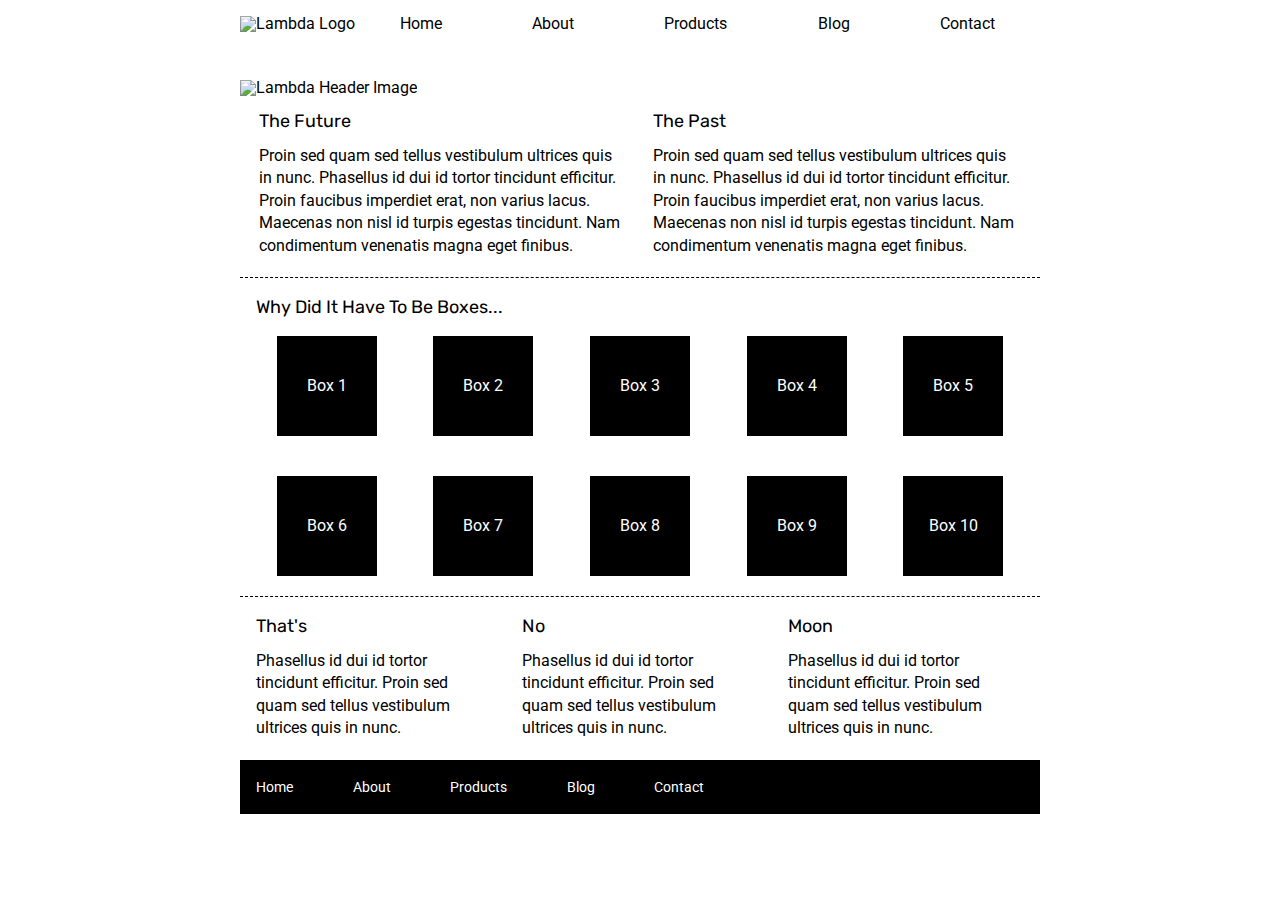
==== index.html @ 2a4de1dc "Completed header for index page" ====
<!doctype html>

<html lang="en">
<head>
<meta charset="utf-8">

<title>Sprint Challenge - Home</title>

<link href="https://fonts.googleapis.com/css?family=Roboto|Rubik" rel="stylesheet">
<link rel="stylesheet" href="css/index.css">

</head>

    <body>
        <div class="container">
            <header class="about-header">
                <img src="img/lambda-black.png" alt="Lambda Logo">
                <nav class="uni-nav">
                    <a href="#">Home</a>
                    <a href="#">About</a>
                    <a href="#">Products</a>
                    <a href="#">Blog</a>
                    <a href="#">Contact</a>
                </nav>
            </header>

            <img class="about-header-img" src="img/jumbo.jpg" alt="Lambda Header Image">

            <section class="top-content">
                <div class="text-container">
                    <h2>The Future</h2>
                    <p>Proin sed quam sed tellus vestibulum ultrices quis in nunc. Phasellus id dui id tortor tincidunt efficitur. Proin faucibus imperdiet erat, non varius lacus. Maecenas non nisl id turpis egestas tincidunt. Nam condimentum venenatis magna eget finibus.</p>
                </div>
                <div class="text-container">
                    <h2>The Past</h2>
                    <p>Proin sed quam sed tellus vestibulum ultrices quis in nunc. Phasellus id dui id tortor tincidunt efficitur. Proin faucibus imperdiet erat, non varius lacus. Maecenas non nisl id turpis egestas tincidunt. Nam condimentum venenatis magna eget finibus.</p>
                </div>
            </section>
            
            <section class="middle-content">
            
                <h2>Why Did It Have To Be Boxes...</h2>
                
                <div class="boxes">
                    <div class="box">Box 1</div>
                    <div class="box">Box 2</div>
                    <div class="box">Box 3</div>
                    <div class="box">Box 4</div>
                    <div class="box">Box 5</div>
                    <div class="box">Box 6</div>
                    <div class="box">Box 7</div>
                    <div class="box">Box 8</div>
                    <div class="box">Box 9</div>
                    <div class="box">Box 10</div>
                </div>
            
            </section>

            <section class="bottom-content">

                <div class="text-container">
                    <h2>That's</h2>
                    <p>Phasellus id dui id tortor tincidunt efficitur. Proin sed quam sed tellus vestibulum ultrices quis in nunc.</p>
                </div>
                <div class="text-container">
                    <h2>No</h2>
                    <p>Phasellus id dui id tortor tincidunt efficitur. Proin sed quam sed tellus vestibulum ultrices quis in nunc.</p>
                </div>
                <div class="text-container">
                    <h2>Moon</h2>
                    <p>Phasellus id dui id tortor tincidunt efficitur. Proin sed quam sed tellus vestibulum ultrices quis in nunc.</p>
                </div>

            </section>
            
            <footer>
                <nav>
                    <a href="#">Home</a>
                    <a href="#">About</a>
                    <a href="#">Products</a>
                    <a href="#">Blog</a>
                    <a href="#">Contact</a>
                </nav>
            </footer>
        </div><!-- container -->        
    </body>
</html>
---- css/index.css ----
/* http://meyerweb.com/eric/tools/css/reset/ 
   v2.0 | 20110126
   License: none (public domain)
*/

html, body, div, span, applet, object, iframe,
h1, h2, h3, h4, h5, h6, p, blockquote, pre,
a, abbr, acronym, address, big, cite, code,
del, dfn, em, img, ins, kbd, q, s, samp,
small, strike, strong, sub, sup, tt, var,
b, u, i, center,
dl, dt, dd, ol, ul, li,
fieldset, form, label, legend,
table, caption, tbody, tfoot, thead, tr, th, td,
article, aside, canvas, details, embed, 
figure, figcaption, footer, header, hgroup, 
menu, nav, output, ruby, section, summary,
time, mark, audio, video {
	margin: 0;
	padding: 0;
	border: 0;
	font-size: 100%;
	font: inherit;
	vertical-align: baseline;
}
/* HTML5 display-role reset for older browsers */
article, aside, details, figcaption, figure, 
footer, header, hgroup, menu, nav, section {
	display: block;
}
body {
	line-height: 1;
}
ol, ul {
	list-style: none;
}
blockquote, q {
	quotes: none;
}
blockquote:before, blockquote:after,
q:before, q:after {
	content: '';
	content: none;
}
table {
	border-collapse: collapse;
	border-spacing: 0;
}

* {
    box-sizing: border-box;
}

html, body {
    height: 100%;
    font-family: 'Roboto', sans-serif;
}

h1, h2, h3, h4, h5 {
    font-size: 18px;
    margin-bottom: 15px;
    font-family: 'Rubik', sans-serif;
}

p {
    line-height: 1.4;
}

/* INDEX PAGE CSS STARTS HERE */

/* border: 1px solid green; */

.container {
    width: 800px;
    margin: 0 auto;
}

.about-header {
    display: flex;
    align-items: flex-end;
    margin: 1rem 0 3rem;
}

.uni-nav {
    display: flex;
    justify-content: space-around;
    flex: 1;
}

.uni-nav a {
    color: black;
    text-decoration: none;
}

.uni-nav a:hover {
    text-decoration: underline;
}

.about-header-img {
    margin-bottom: 1rem;
}

.top-content {
    display: flex;
    flex-wrap: wrap;
    justify-content: space-evenly;
    margin-bottom: 20px;
    border-bottom: 1px dashed black;
}

.top-content .text-container {
    width: 48%;
    padding: 0 1%;
    padding-bottom: 20px;  
}

.middle-content {
    margin-bottom: 20px;
    border-bottom: 1px dashed black;
}

.middle-content h2 {
    padding: 0 2%;
    margin-bottom: 0;
}

.middle-content .boxes {
    display: flex;
    flex-wrap: wrap;
    justify-content: space-evenly;
}

.middle-content .boxes .box {
    width: 12.5%;
    height: 100px;
    background: black;
    margin: 20px 2.5%;
    color: white;
    display: flex;
    align-items: center;
    justify-content: center;
}

.bottom-content {
    display: flex;
    margin: 0 2% 20px;
    justify-content: space-around;
}

.bottom-content .text-container {
    padding-right: 4%;
}

.bottom-content .text-container:last-child {
    padding-right: 0;
}

footer {
    width: 100%;
    background: black;
}

footer nav {
    width: 60%;
    display: flex;
    justify-content: space-between;
    align-items: center;
    padding: 20px 2%;
    font-size: 14px;
}

footer nav a {
    color: white;
    text-decoration: none;
}
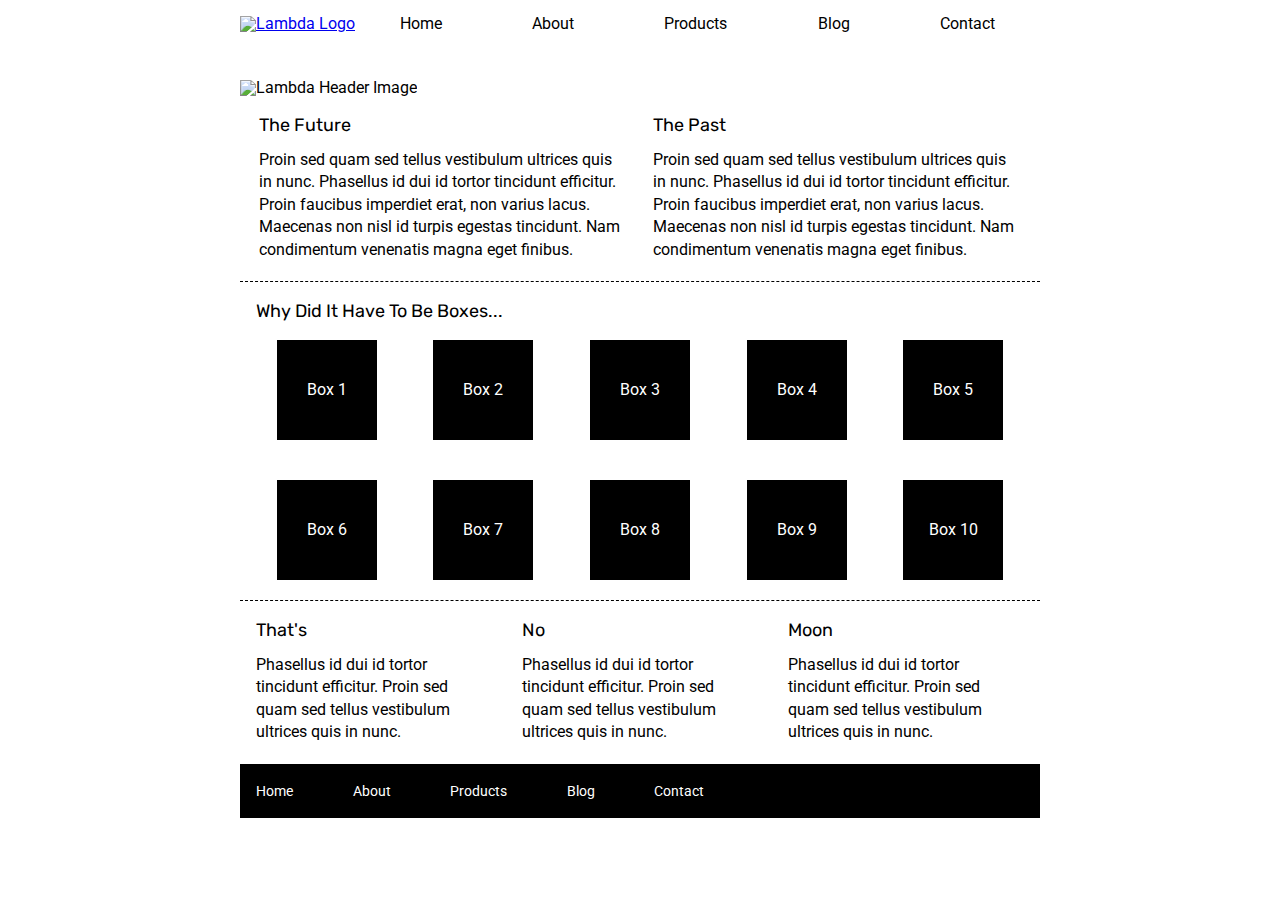
==== commit 11608811: ""Completed about page layout"" ====
--- a/index.html
+++ b/index.html
@@ -13,18 +13,18 @@
 
     <body>
         <div class="container">
-            <header class="about-header">
-                <img src="img/lambda-black.png" alt="Lambda Logo">
+            <header class="uni-header">
+                <a href="index.html"><img src="img/lambda-black.png" alt="Lambda Logo"></a>
                 <nav class="uni-nav">
                     <a href="#">Home</a>
-                    <a href="#">About</a>
+                    <a href="about.html">About</a>
                     <a href="#">Products</a>
                     <a href="#">Blog</a>
                     <a href="#">Contact</a>
                 </nav>
             </header>
 
-            <img class="about-header-img" src="img/jumbo.jpg" alt="Lambda Header Image">
+            <img class="index-header-img" src="img/jumbo.jpg" alt="Lambda Header Image">
 
             <section class="top-content">
                 <div class="text-container">
@@ -75,8 +75,8 @@
             
             <footer>
                 <nav>
-                    <a href="#">Home</a>
-                    <a href="#">About</a>
+                    <a href="index.html">Home</a>
+                    <a href="about.html">About</a>
                     <a href="#">Products</a>
                     <a href="#">Blog</a>
                     <a href="#">Contact</a>
--- a/css/index.css
+++ b/css/index.css
@@ -66,16 +66,15 @@
     line-height: 1.4;
 }
 
-/* INDEX PAGE CSS STARTS HERE */
-
-/* border: 1px solid green; */
+
+/* UNIVERSAL CSS STARTS HERE */
 
 .container {
     width: 800px;
     margin: 0 auto;
 }
 
-.about-header {
+.uni-header {
     display: flex;
     align-items: flex-end;
     margin: 1rem 0 3rem;
@@ -96,8 +95,10 @@
     text-decoration: underline;
 }
 
-.about-header-img {
-    margin-bottom: 1rem;
+/* INDEX PAGE CSS STARTS HERE */
+
+.index-header-img {
+    margin-bottom: 20px;
 }
 
 .top-content {
@@ -172,4 +173,57 @@
 footer nav a {
     color: white;
     text-decoration: none;
+}
+
+footer nav a:hover {
+    text-decoration: underline;
+}
+
+/* ABOUT PAGE CSS STARTS HERE */
+/* border: 1px solid green; */
+
+.about-container {
+    width: 800px;
+    margin: 0 auto;
+}
+
+.about-header-img {
+    margin-bottom: 20px;
+}
+
+.about-top-content {
+    padding-bottom: 30px;
+    margin-bottom: 30px;
+    border-bottom: 1px dashed black;
+}
+
+.about-top-content h1, .about-top-content p {
+    /* Why doesn't margin: 0 auto; work here? Even just for the p? I feel like it's because its 800px wide, but I don't really get it */
+    padding: 0 20px;
+}
+
+.about-main-content {
+    display: flex;
+    flex-wrap: wrap;
+    justify-content: space-around;
+}
+
+.content-card {
+    width: 45%;
+    padding-bottom: 20px;
+    margin-bottom: 40px;
+    border-bottom: 1px dashed black;
+}
+
+.content-card p {
+    margin-bottom: 20px;
+}
+
+.about-bottom-content {
+    margin-bottom: 30px;
+}
+
+.about-bottom-content h3, .about-bottom-content p {
+    /* Why doesn't margin: 0 auto; work here either? Even just for the p? I feel like it's because its 800px wide, but I don't really get it */
+    padding: 0 20px;
 }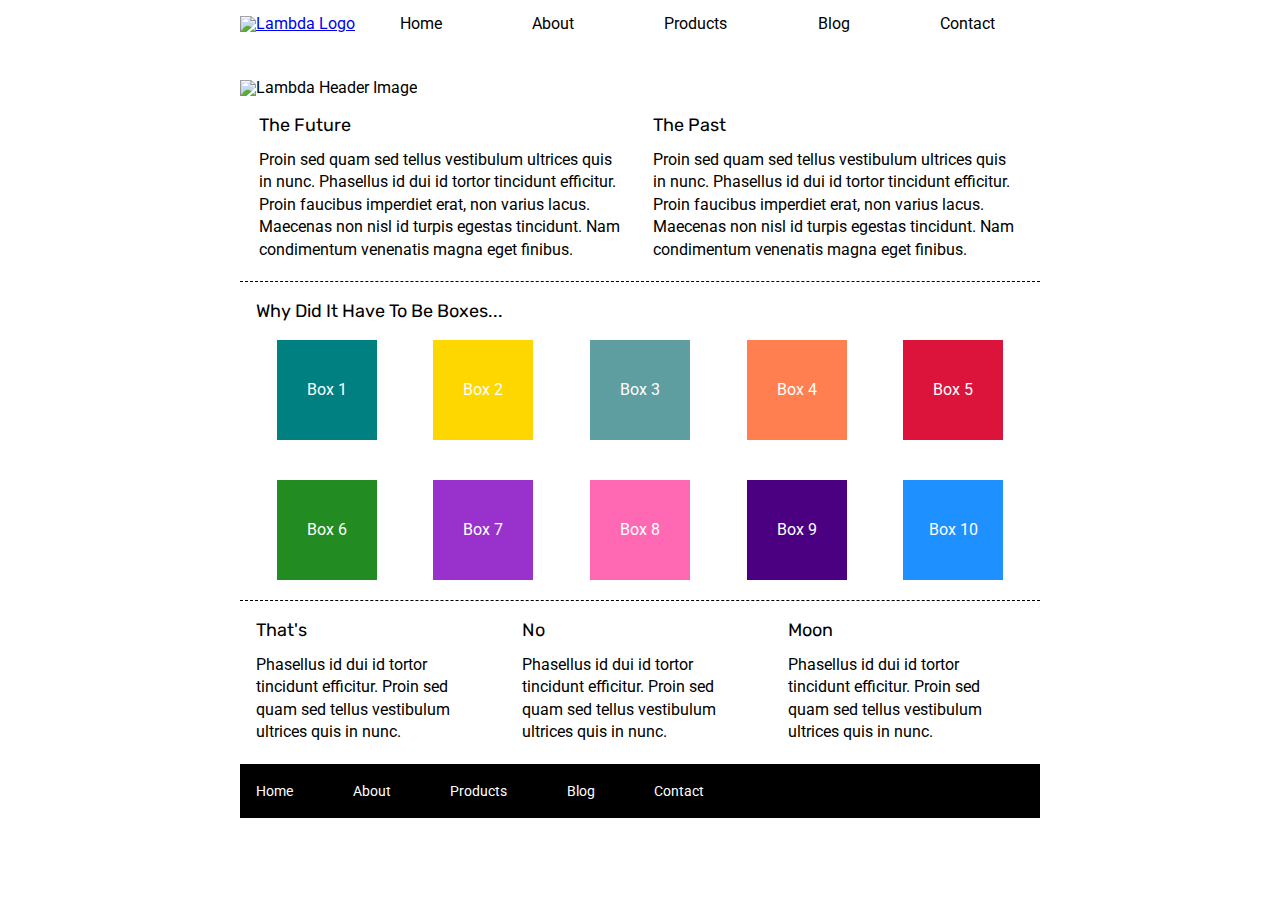
==== commit ff8e19a9: "Added colors to about page boxes" ====
--- a/index.html
+++ b/index.html
@@ -42,16 +42,16 @@
                 <h2>Why Did It Have To Be Boxes...</h2>
                 
                 <div class="boxes">
-                    <div class="box">Box 1</div>
-                    <div class="box">Box 2</div>
-                    <div class="box">Box 3</div>
-                    <div class="box">Box 4</div>
-                    <div class="box">Box 5</div>
-                    <div class="box">Box 6</div>
-                    <div class="box">Box 7</div>
-                    <div class="box">Box 8</div>
-                    <div class="box">Box 9</div>
-                    <div class="box">Box 10</div>
+                    <div class="box box-1">Box 1</div>
+                    <div class="box box-2">Box 2</div>
+                    <div class="box box-3">Box 3</div>
+                    <div class="box box-4">Box 4</div>
+                    <div class="box box-5">Box 5</div>
+                    <div class="box box-6">Box 6</div>
+                    <div class="box box-7">Box 7</div>
+                    <div class="box box-8">Box 8</div>
+                    <div class="box box-9">Box 9</div>
+                    <div class="box box-10">Box 10</div>
                 </div>
             
             </section>
--- a/css/index.css
+++ b/css/index.css
@@ -134,12 +134,63 @@
 .middle-content .boxes .box {
     width: 12.5%;
     height: 100px;
-    background: black;
+    /* background: black; */
     margin: 20px 2.5%;
     color: white;
     display: flex;
     align-items: center;
     justify-content: center;
+}
+
+/*  box1: teal
+ box2: gold
+ box3: cadetblue
+ box4: coral
+ box5: crimson
+ box6: forestgreen
+ box7: darkorchid
+ box8: hotpink
+ box9: indigo
+ box10: dodgerblue */
+
+.box-1 {
+    background: teal;
+}
+
+.box-2 {
+    background: gold;
+}
+
+.box-3 {
+    background: cadetblue;
+}
+
+.box-4 {
+    background: coral;
+}
+
+.box-5 {
+    background: crimson;
+}
+
+.box-6 {
+    background: forestgreen;
+}
+
+.box-7 {
+    background: darkorchid;
+}
+
+.box-8 {
+    background: hotpink;
+}
+
+.box-9 {
+    background: indigo;
+}
+
+.box-10 {
+    background: dodgerblue;
 }
 
 .bottom-content {
@@ -219,6 +270,27 @@
     margin-bottom: 20px;
 }
 
+.content-card button {
+    font-family: 'Roboto', sans-serif;
+    background: white;
+    border: 2px solid black;
+    border-radius: 8px;
+    padding: 10px 30px;
+}
+
+.content-card button:focus {
+    outline: 0;
+}
+
+.content-card button:hover {
+    background: #F5F5F5
+}
+
+.content-card button:active {
+    position: relative;
+    top: 1px;
+    left: 1px;
+}
 .about-bottom-content {
     margin-bottom: 30px;
 }
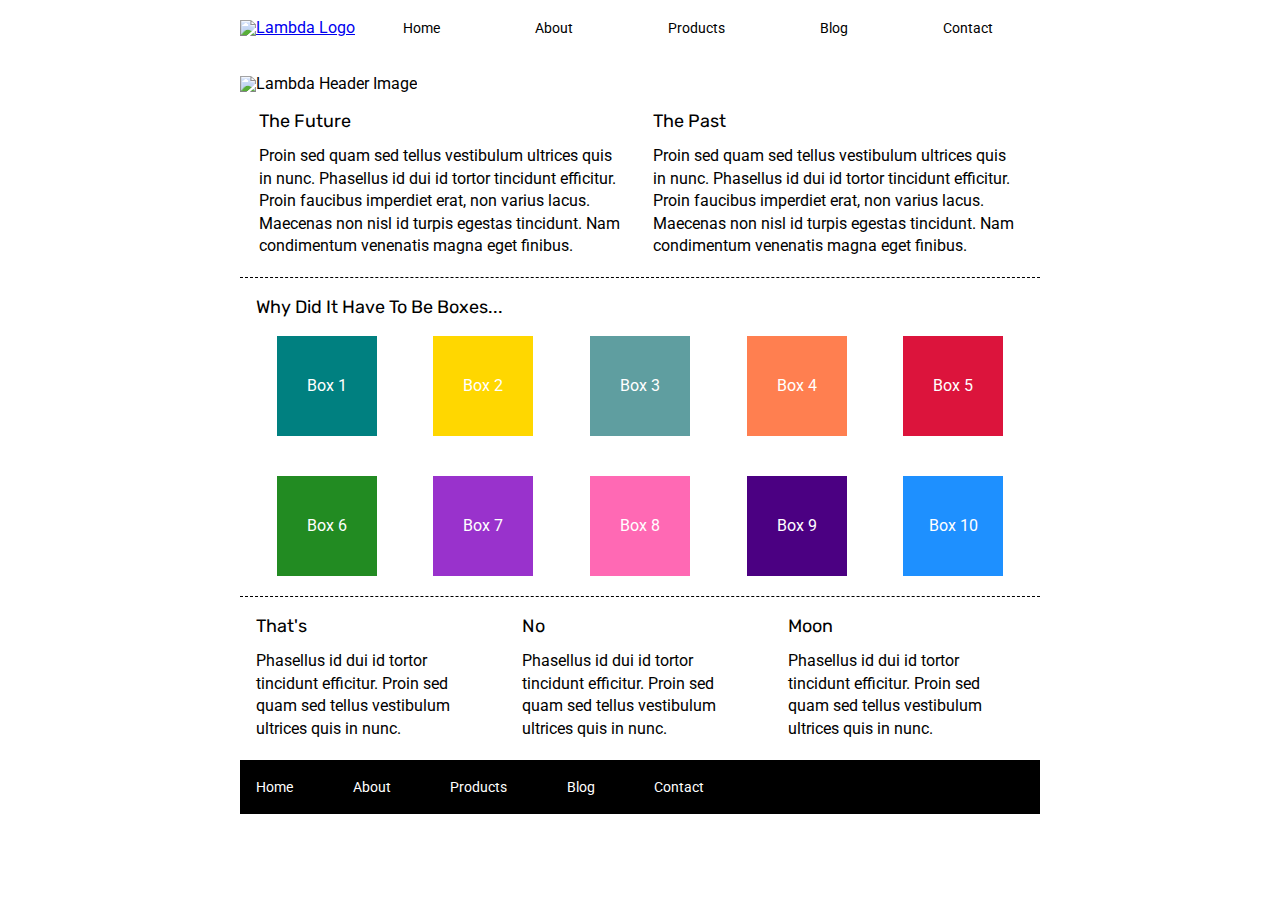
==== commit a30960f6: "Added contact form" ====
--- a/index.html
+++ b/index.html
@@ -20,7 +20,7 @@
                     <a href="about.html">About</a>
                     <a href="#">Products</a>
                     <a href="#">Blog</a>
-                    <a href="#">Contact</a>
+                    <a href="contact.html">Contact</a>
                 </nav>
             </header>
 
@@ -79,7 +79,7 @@
                     <a href="about.html">About</a>
                     <a href="#">Products</a>
                     <a href="#">Blog</a>
-                    <a href="#">Contact</a>
+                    <a href="contact.html">Contact</a>
                 </nav>
             </footer>
         </div><!-- container -->        
--- a/css/index.css
+++ b/css/index.css
@@ -76,8 +76,8 @@
 
 .uni-header {
     display: flex;
-    align-items: flex-end;
-    margin: 1rem 0 3rem;
+    align-items: baseline;
+    margin: 20px 0 40px;
 }
 
 .uni-nav {
@@ -87,6 +87,7 @@
 }
 
 .uni-nav a {
+    font-size: .9em;
     color: black;
     text-decoration: none;
 }
@@ -231,7 +232,7 @@
 }
 
 /* ABOUT PAGE CSS STARTS HERE */
-/* border: 1px solid green; */
+/*  */
 
 .about-container {
     width: 800px;
@@ -266,12 +267,17 @@
     border-bottom: 1px dashed black;
 }
 
+.content-card img {
+    margin-bottom: 10px;
+}
+
 .content-card p {
     margin-bottom: 20px;
 }
 
 .content-card button {
     font-family: 'Roboto', sans-serif;
+    font-size: 1em;
     background: white;
     border: 2px solid black;
     border-radius: 8px;
@@ -283,7 +289,7 @@
 }
 
 .content-card button:hover {
-    background: #F5F5F5
+    background: #E5E5E5
 }
 
 .content-card button:active {
@@ -291,11 +297,67 @@
     top: 1px;
     left: 1px;
 }
+
 .about-bottom-content {
     margin-bottom: 30px;
 }
 
 .about-bottom-content h3, .about-bottom-content p {
-    /* Why doesn't margin: 0 auto; work here either? Even just for the p? I feel like it's because its 800px wide, but I don't really get it */
     padding: 0 20px;
+}
+
+/* CONTACT PAGE CSS STARTS HERE */
+
+.contact-container {
+    width: 800px;
+    margin: 0 auto;
+}
+
+
+
+.contact-form input {
+    font-family: 'Roboto', sans-serif;
+    width: 50%;
+    height: 2em;
+    margin: 0 auto 30px;
+}
+
+.contact-form .subject-input {
+    height: 10em;
+}
+
+.contact-form button {
+    display: block;
+    font-family: 'Roboto', sans-serif;
+    font-size: 1em;
+    background: white;
+    border: 2px solid black;
+    border-radius: 8px;
+    padding: 10px 30px;
+    margin: 0 auto 30px;
+}
+
+.contact-form a {
+    text-decoration: none;
+}
+
+.contact-form button:focus {
+    outline: 0;
+}
+
+.contact-form button:hover {
+    background: #E5E5E5
+}
+
+.contact-form button:active {
+    position: relative;
+    top: 1px;
+    left: 1px;
+}
+
+.contact-submission {
+    display: block;
+    font-family: 'Roboto', sans-serif;
+    font-size: 2em;
+    margin: 40px 5%;
 }